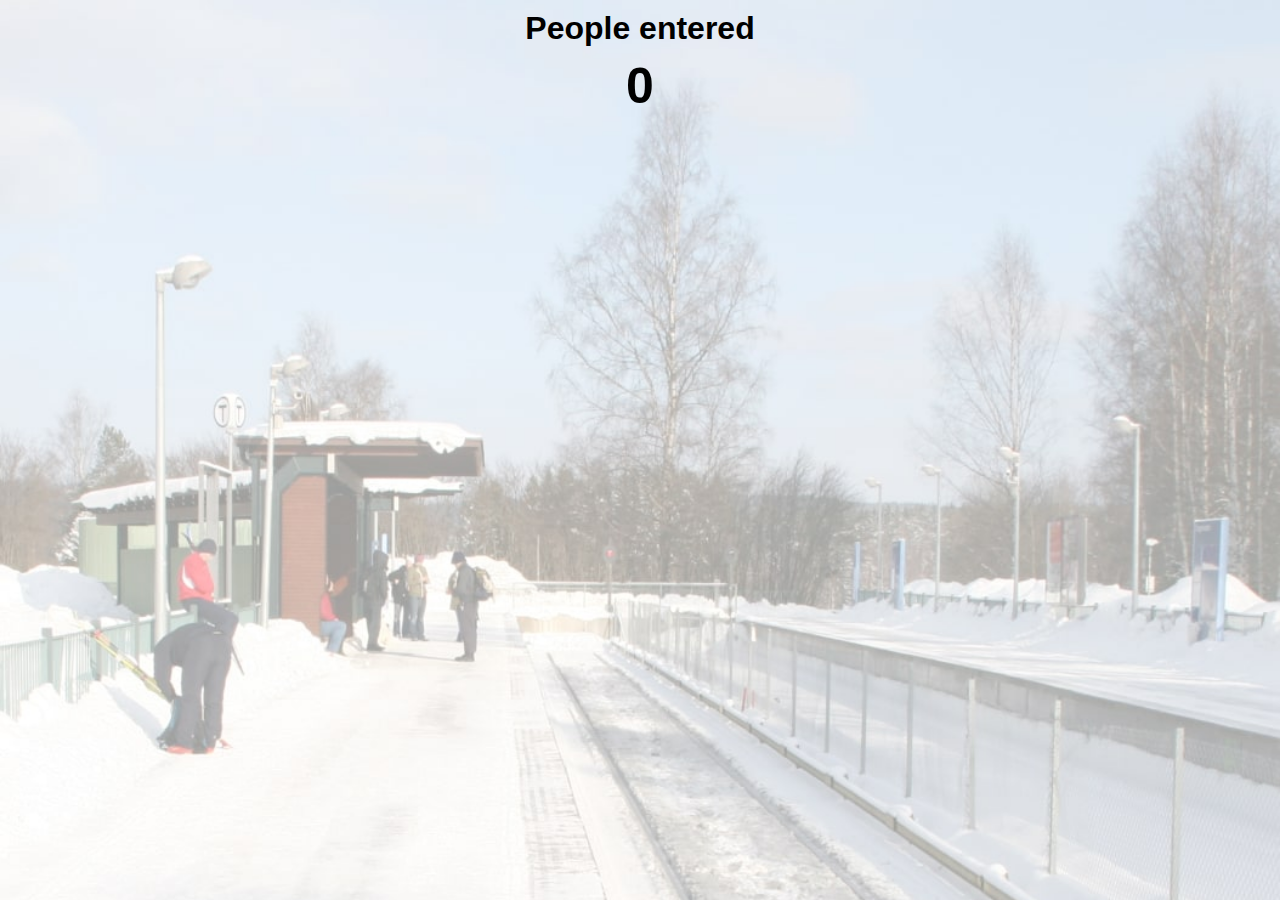
==== Passanger-Counter-app/index.html @ b52a4c01 "Started first app: Passanger Counting" ====
<!DOCTYPE html>
<html lang="en">
<head>
    <meta charset="UTF-8">
    <meta name="author" content="Julio Morales">
    <meta name="description" content="Passanger Counter app HTML file">
    <meta http-equiv="X-UA-Compatible" content="IE=edge">
    <meta name="viewport" content="width=device-width, initial-scale=1.0">
    <title>Passanger Counter</title>

    <!-- Main CSS file -->
    <link rel="stylesheet" href="../Passanger-Counter-app/main.css">

    <!-- Favicon JS -->
    <link rel="icon" href="../jsFavicon.png" type="img/x-icon">

</head>
<body>

    <h1>People entered</h1>
    <h2 id="count-el">0</h2>

    
</body>
</html>
---- Passanger-Counter-app/main.css ----
body {
    background-image: url("/Passanger-Counter-app/img/station.jpg");
    background-size: cover;
    font-family: -apple-system, BlinkMacSystemFont, 'Segoe UI', Roboto, Oxygen, Ubuntu, Cantarell, 'Open Sans', 'Helvetica Neue', sans-serif;
    font-weight: bold;
    text-align: center;
}

h1 {
    margin-top: 10px;
    margin-bottom: 10px;
}

h2 {
    font-size: 50px;
    margin-top: 0;
    margin-bottom: 20px;
}
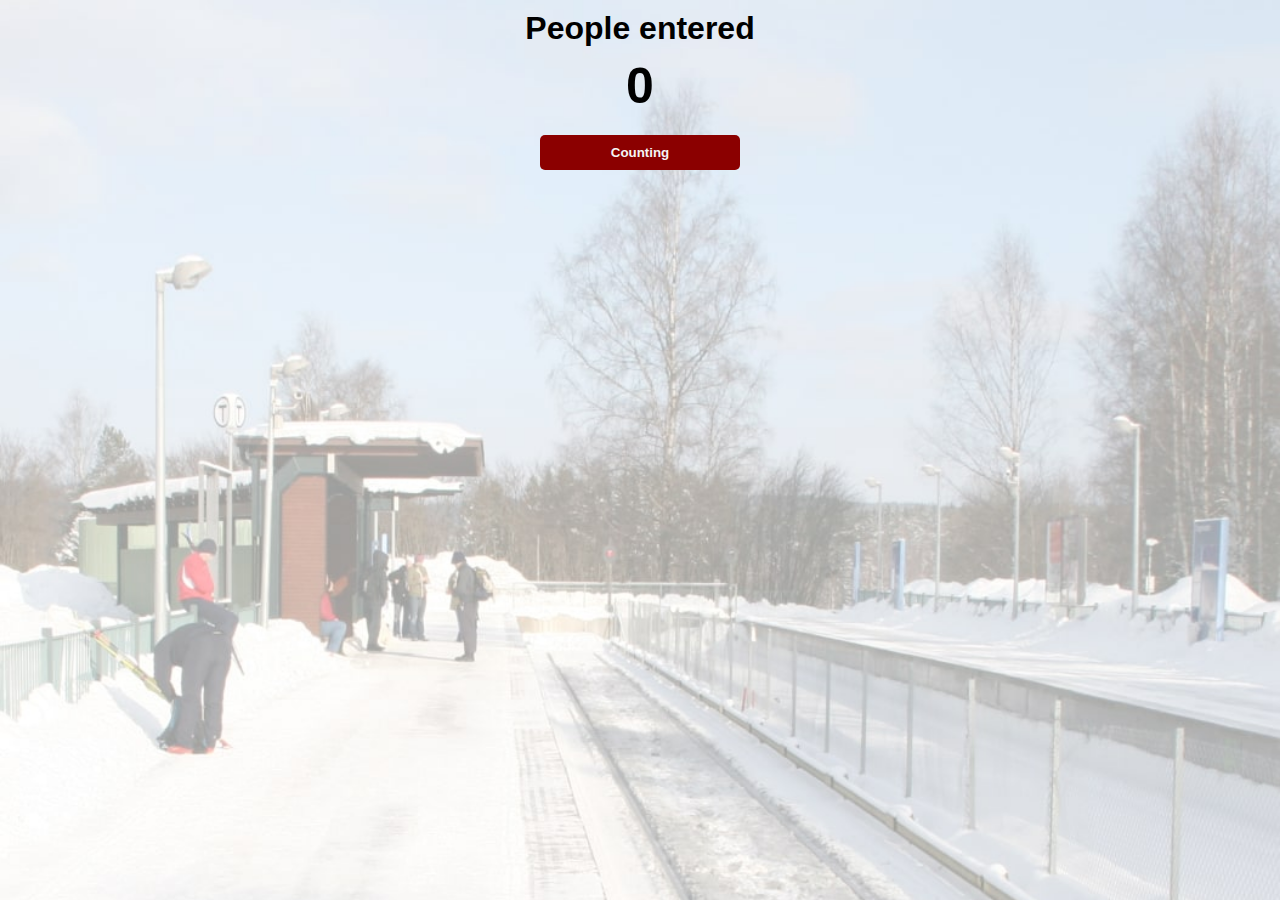
==== commit 9b60cee3: "Separate Main Course code and apps" ====
--- a/Passanger-Counter-app/index.html
+++ b/Passanger-Counter-app/index.html
@@ -12,14 +12,19 @@
     <link rel="stylesheet" href="../Passanger-Counter-app/main.css">
 
     <!-- Favicon JS -->
-    <link rel="icon" href="../jsFavicon.png" type="img/x-icon">
+    <link rel="icon" href="../jsFavicon.ico" type="img/x-icon">
 
 </head>
 <body>
 
     <h1>People entered</h1>
     <h2 id="count-el">0</h2>
+    <!-- Create an INCREMENT button with the id="increment-btn" -->
+    <button type="button" id="increment-btn">Counting</button>
 
+
+    <!-- Javascript main file -->
+    <script src="/Passanger-Counter-app/main.js"></script>
     
 </body>
 </html>--- a/Passanger-Counter-app/main.css
+++ b/Passanger-Counter-app/main.css
@@ -17,3 +17,21 @@
     margin-bottom: 20px;
 }
 
+button {
+    border: none;
+    padding-top: 10px;
+    padding-bottom: 10px;
+    color: whitesmoke;
+    font-weight: bold;
+    width: 200px;
+    margin-bottom: 5px;
+    border-radius: 5px;
+}
+
+#increment-btn {
+    background: darkred;
+}
+
+#save-btn {
+    background: darkred;
+}
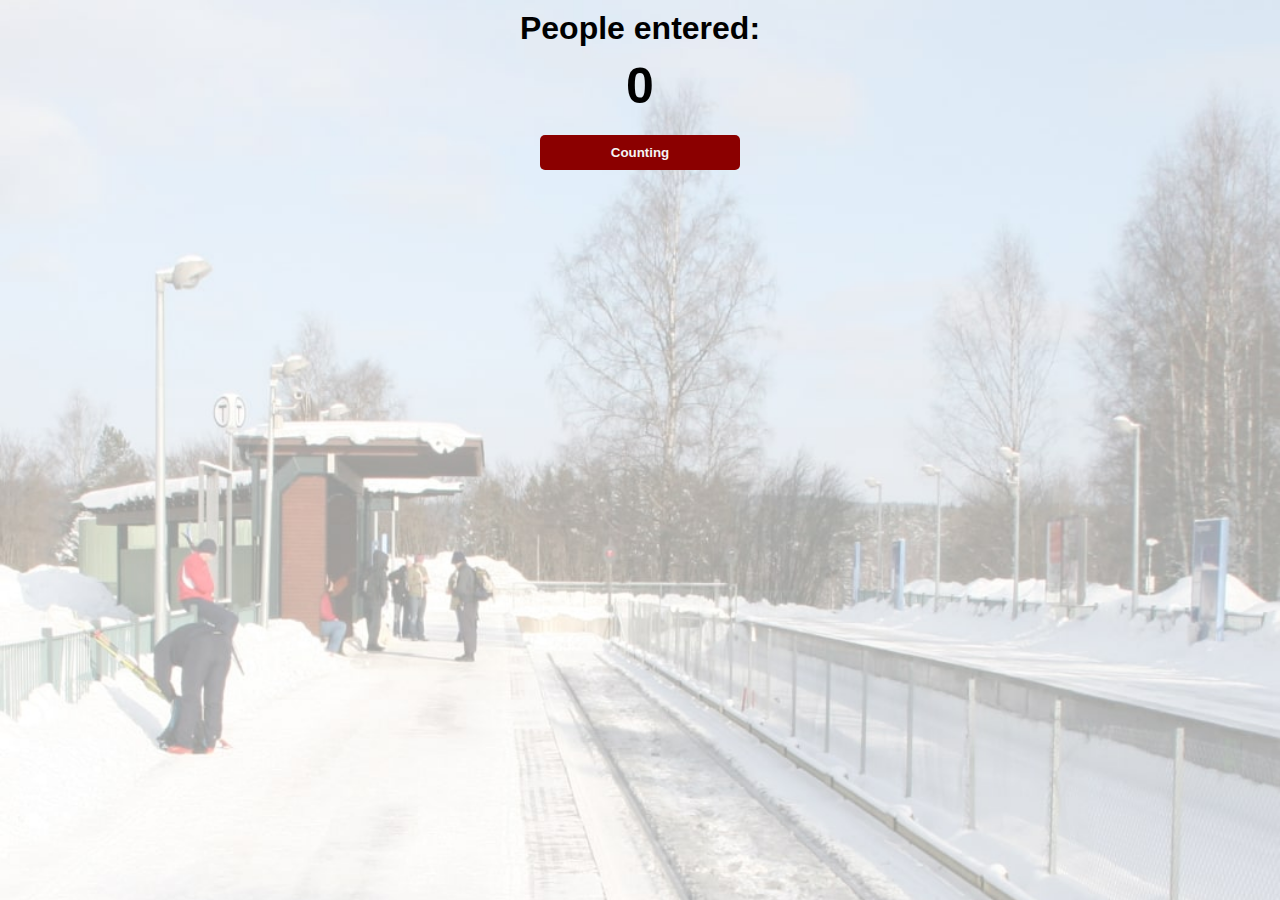
==== commit 1b1140b8: "Added button (increment on clicks) to Passanger-Counting app" ====
--- a/Passanger-Counter-app/index.html
+++ b/Passanger-Counter-app/index.html
@@ -17,10 +17,10 @@
 </head>
 <body>
 
-    <h1>People entered</h1>
+    <h1>People entered:</h1>
     <h2 id="count-el">0</h2>
     <!-- Create an INCREMENT button with the id="increment-btn" -->
-    <button type="button" id="increment-btn">Counting</button>
+    <button type="button" id="increment-btn" onclick="increment()">Counting</button>
 
 
     <!-- Javascript main file -->
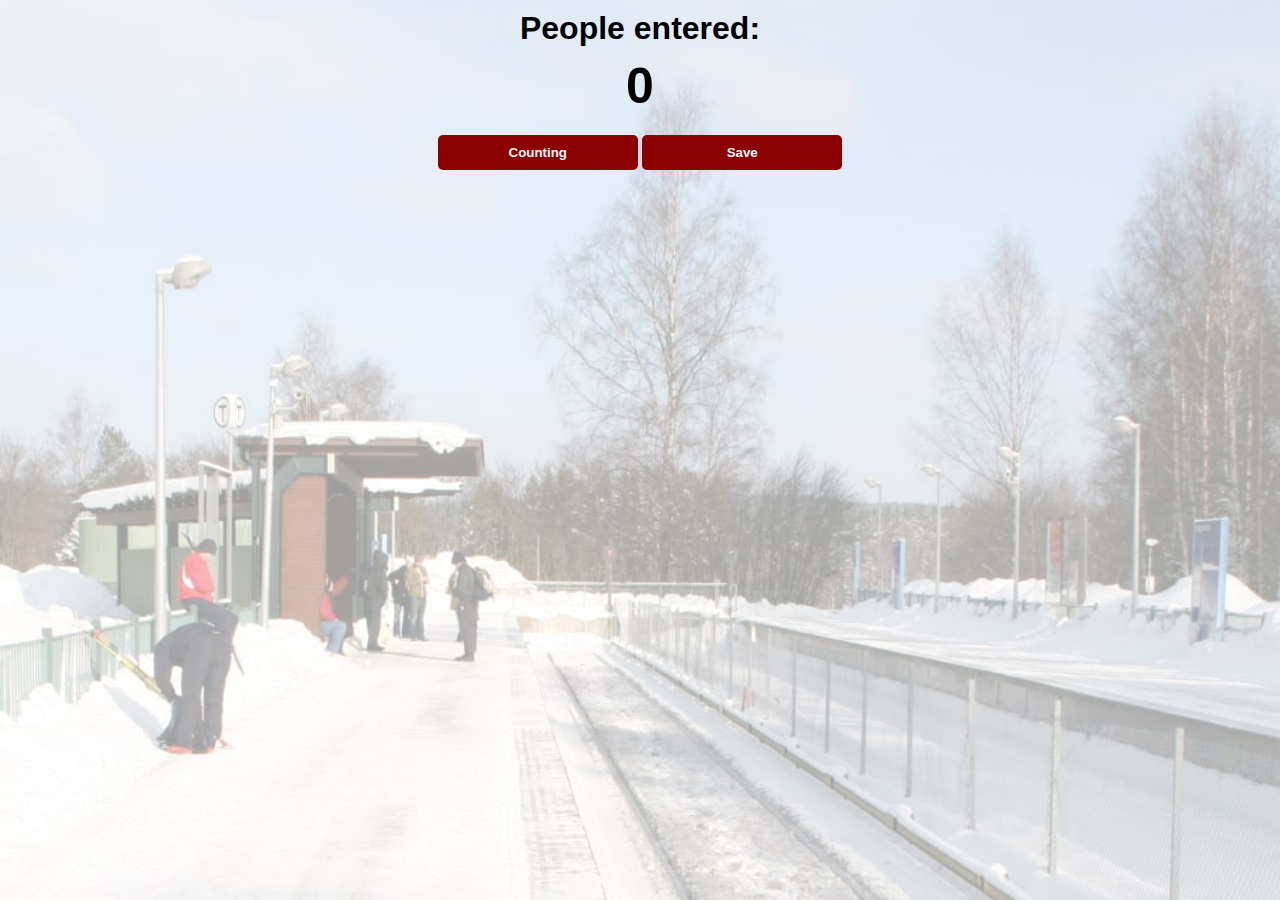
==== commit 67a987a4: "Added Save button" ====
--- a/Passanger-Counter-app/index.html
+++ b/Passanger-Counter-app/index.html
@@ -22,6 +22,12 @@
     <!-- Create an INCREMENT button with the id="increment-btn" -->
     <button type="button" id="increment-btn" onclick="increment()">Counting</button>
 
+    <!-- START SAVE button -->
+    <!-- Set the id to "save-btn and call the save() function when it's clicked." -->
+
+    <button type="button" id="save-btn" onclick="save()">Save</button>
+
+    <!-- END SAVE button -->
 
     <!-- Javascript main file -->
     <script src="/Passanger-Counter-app/main.js"></script>
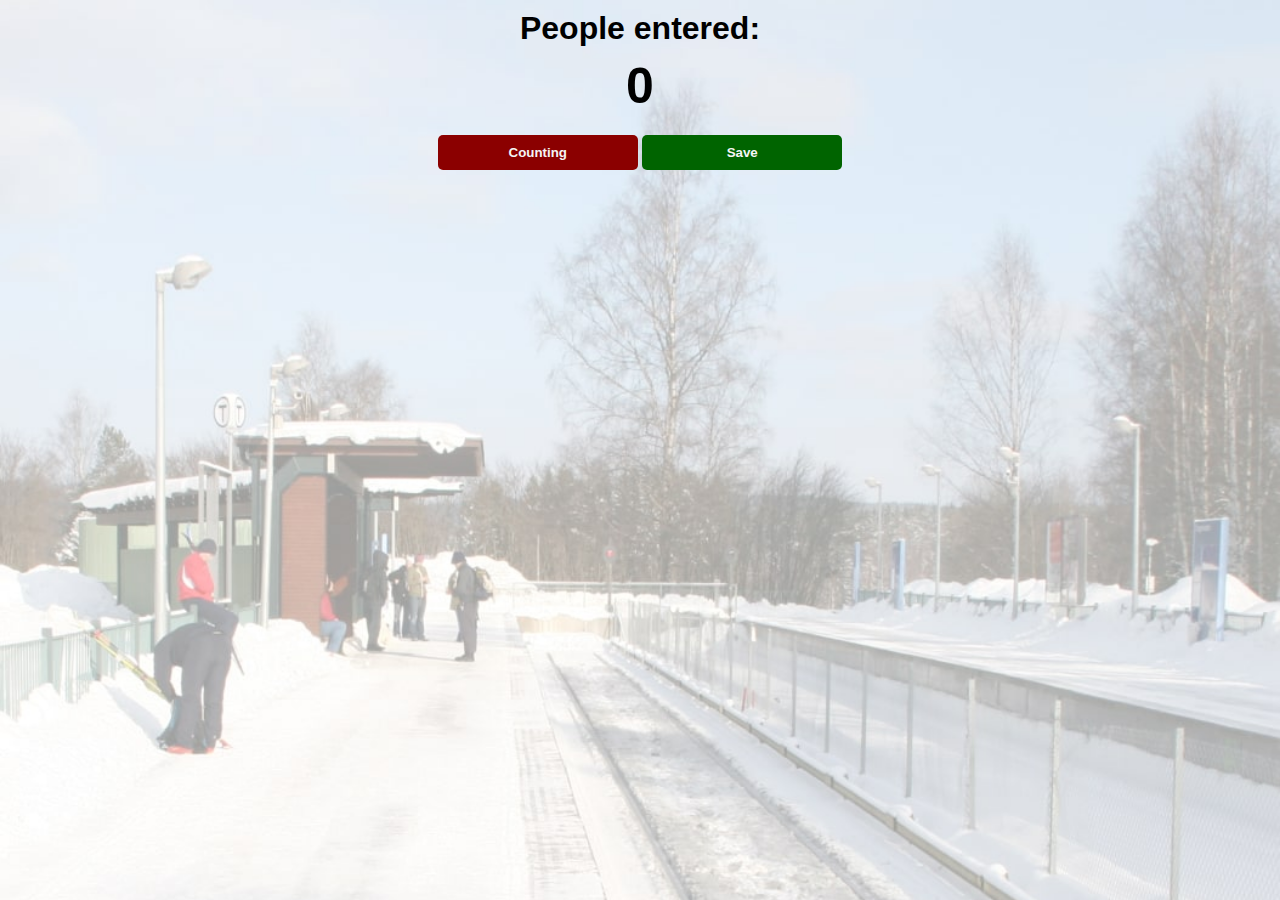
==== commit 2033c5a6: "Added welcome html file and I don't know what other things" ====
--- a/Passanger-Counter-app/index.html
+++ b/Passanger-Counter-app/index.html
@@ -29,6 +29,8 @@
 
     <!-- END SAVE button -->
 
+    
+
     <!-- Javascript main file -->
     <script src="/Passanger-Counter-app/main.js"></script>
     
--- a/Passanger-Counter-app/main.css
+++ b/Passanger-Counter-app/main.css
@@ -33,5 +33,5 @@
 }
 
 #save-btn {
-    background: darkred;
+    background: darkgreen;
 }
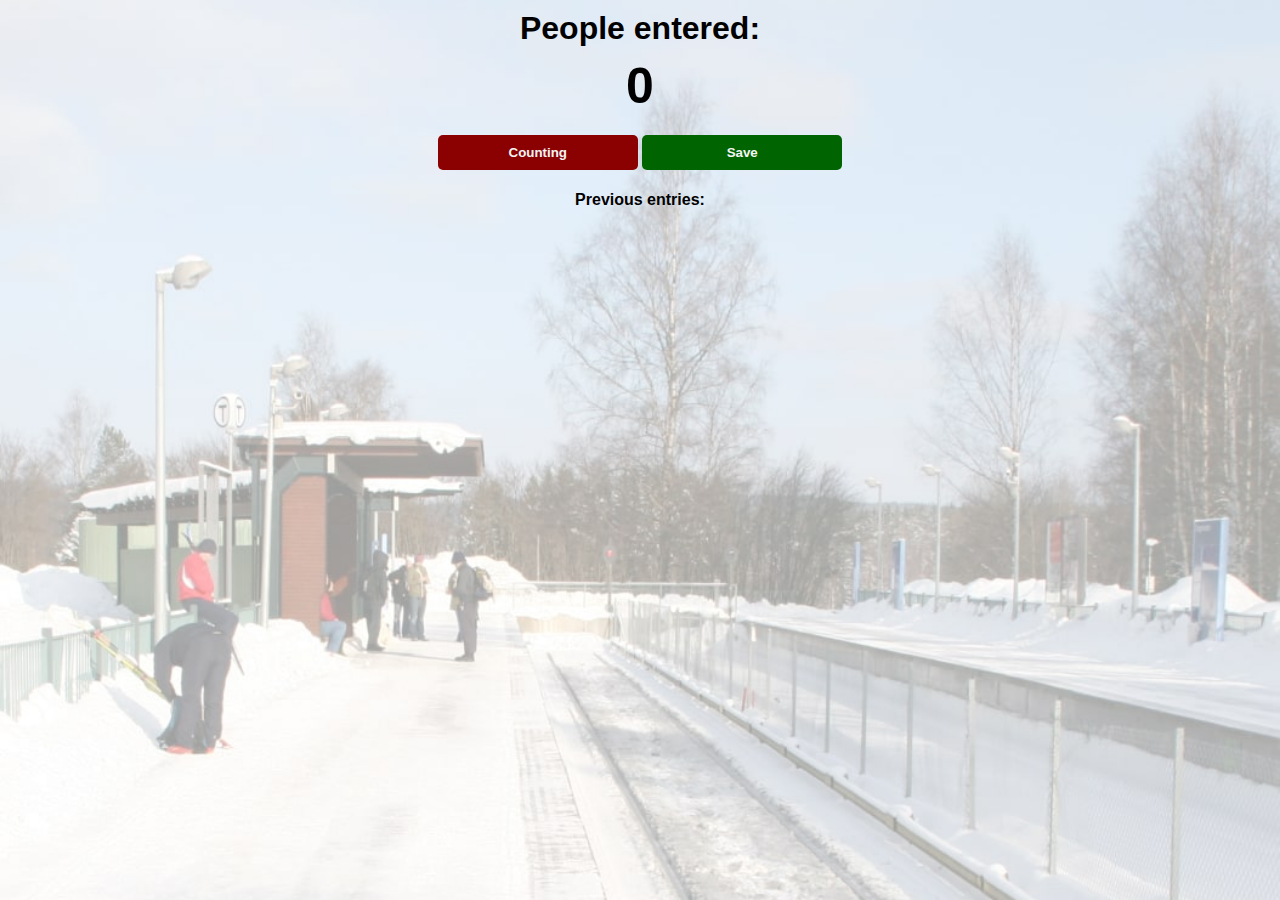
==== commit 858a9a07: "Added 'Previous Entries' functional paragraph" ====
--- a/Passanger-Counter-app/index.html
+++ b/Passanger-Counter-app/index.html
@@ -29,6 +29,8 @@
 
     <!-- END SAVE button -->
 
+    <p id="save-el">Previous entries:</p>
+
     
 
     <!-- Javascript main file -->
